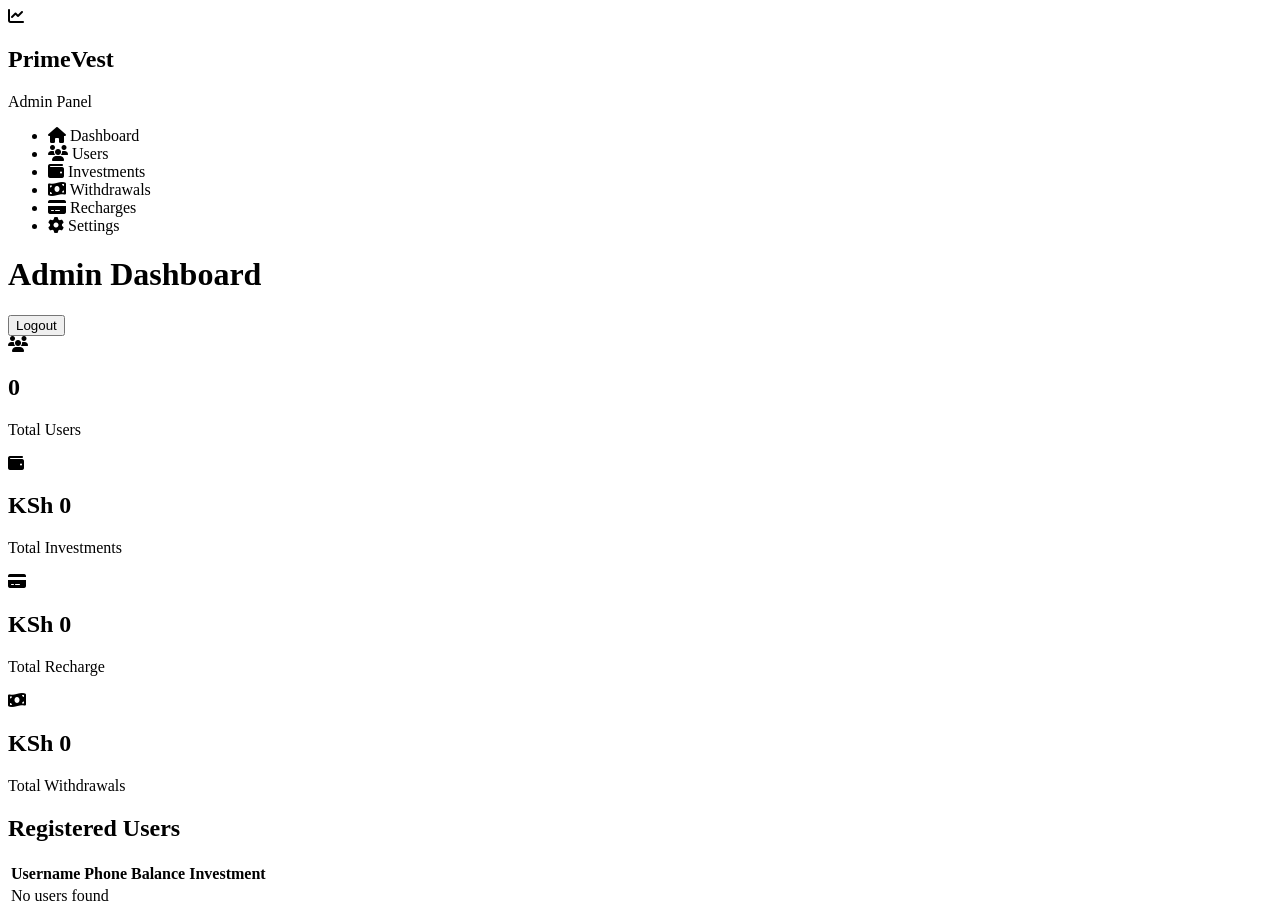
==== admin/index.html @ 16ab5463 "Create index.html" ====
<!DOCTYPE html>
<html lang="en">

<head>

<meta charset="UTF-8">
<meta name="viewport" content="width=device-width, initial-scale=1.0">

<title>PrimeVest Admin Dashboard</title>

<link rel="stylesheet" href="css/admin.css">

<link rel="stylesheet"
href="https://cdnjs.cloudflare.com/ajax/libs/font-awesome/6.6.0/css/all.min.css">

</head>

<body>

<!-- Sidebar -->

<div class="sidebar">

<div class="logo">

<i class="fas fa-chart-line"></i>

<h2>PrimeVest</h2>

<p>Admin Panel</p>

</div>

<ul>

<li class="active">
<i class="fas fa-home"></i>
Dashboard
</li>

<li>
<i class="fas fa-users"></i>
Users
</li>

<li>
<i class="fas fa-wallet"></i>
Investments
</li>

<li>
<i class="fas fa-money-bill-wave"></i>
Withdrawals
</li>

<li>
<i class="fas fa-credit-card"></i>
Recharges
</li>

<li>
<i class="fas fa-cog"></i>
Settings
</li>

</ul>

</div>

<!-- Main Content -->

<div class="main">

<header>

<h1>Admin Dashboard</h1>

<button id="logoutBtn">
Logout
</button>

</header>

<!-- Dashboard Cards -->

<div class="cards">

<div class="card">

<i class="fas fa-users"></i>

<h2 id="totalUsers">0</h2>

<p>Total Users</p>

</div>

<div class="card">

<i class="fas fa-wallet"></i>

<h2 id="totalInvestment">KSh 0</h2>

<p>Total Investments</p>

</div>

<div class="card">

<i class="fas fa-credit-card"></i>

<h2 id="totalRecharge">KSh 0</h2>

<p>Total Recharge</p>

</div>

<div class="card">

<i class="fas fa-money-bill-wave"></i>

<h2 id="totalWithdraw">KSh 0</h2>

<p>Total Withdrawals</p>

</div>

</div>

<!-- Recent Users -->

<div class="table-box">

<h2>Registered Users</h2>

<table>

<thead>

<tr>

<th>Username</th>

<th>Phone</th>

<th>Balance</th>

<th>Investment</th>

</tr>

</thead>

<tbody id="usersTable">

<tr>

<td colspan="4">
No users found
</td>

</tr>

</tbody>

</table>

</div>

</div>

<script src="js/admin.js"></script>

</body>

</html>
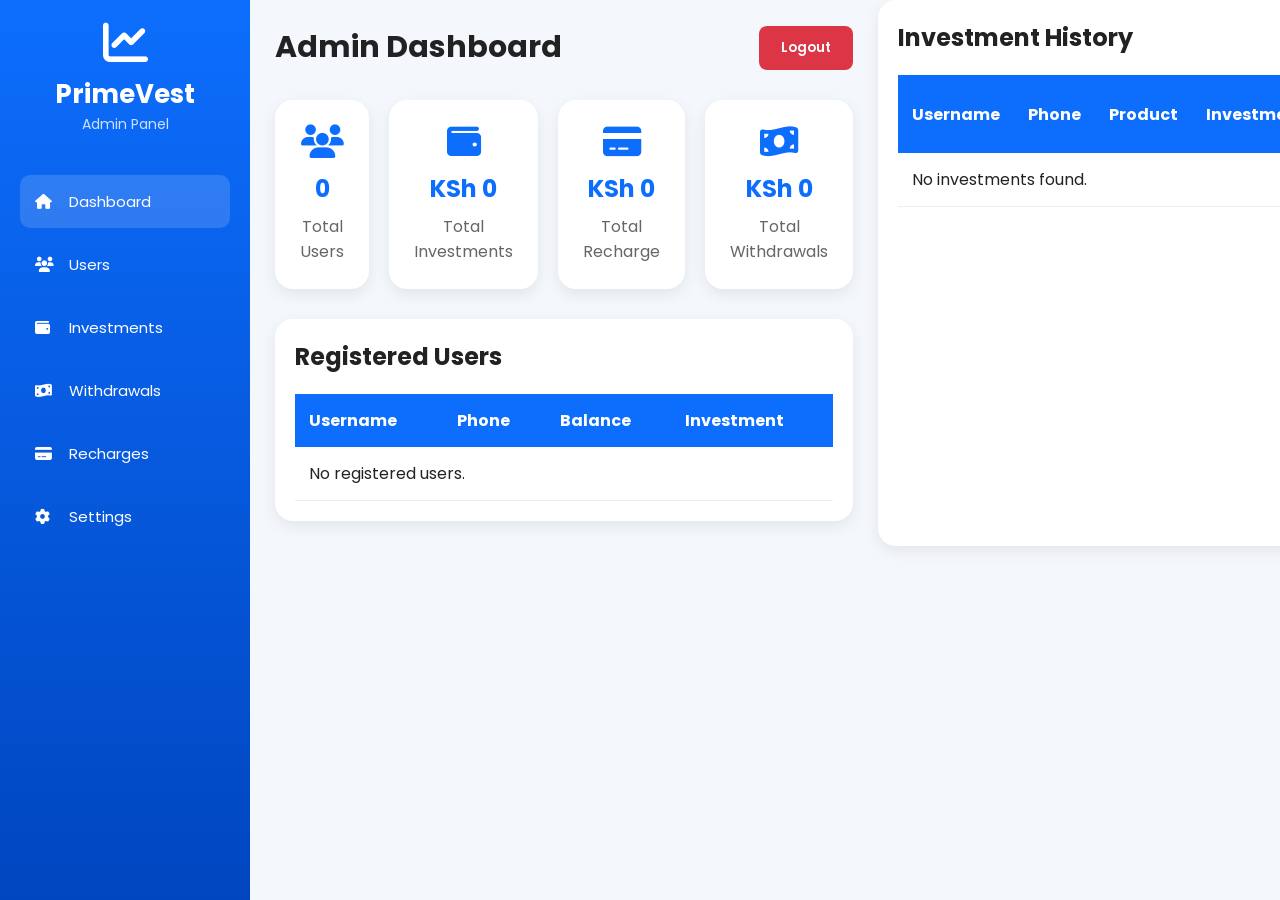
==== commit 35279549: "Update index.html" ====
--- a/admin/index.html
+++ b/admin/index.html
@@ -174,3 +174,49 @@
 </body>
 
 </html>
+
+<!-- INVESTMENT TABLE -->
+
+<div class="table-box">
+
+<h2>Investment History</h2>
+
+<table>
+
+<thead>
+
+<tr>
+
+<th>Username</th>
+
+<th>Phone</th>
+
+<th>Product</th>
+
+<th>Investment</th>
+
+<th>Daily Income</th>
+
+<th>Purchase Date</th>
+
+</tr>
+
+</thead>
+
+<tbody id="investmentTable">
+
+<tr>
+
+<td colspan="6">
+
+No investments found.
+
+</td>
+
+</tr>
+
+</tbody>
+
+</table>
+
+</div>
--- a/admin/css/admin.css
+++ b/admin/css/admin.css
@@ -0,0 +1,232 @@
+/* Google Font */
+@import url('https://fonts.googleapis.com/css2?family=Poppins:wght@300;400;500;600;700&display=swap');
+
+*{
+    margin:0;
+    padding:0;
+    box-sizing:border-box;
+    font-family:'Poppins',sans-serif;
+}
+
+body{
+    display:flex;
+    background:#f4f7fc;
+    color:#222;
+}
+
+/* =========================
+   SIDEBAR
+========================= */
+
+.sidebar{
+    width:250px;
+    min-height:100vh;
+    background:linear-gradient(180deg,#0d6efd,#0046c0);
+    color:#fff;
+    position:fixed;
+    left:0;
+    top:0;
+    padding:20px;
+}
+
+.logo{
+    text-align:center;
+    margin-bottom:40px;
+}
+
+.logo i{
+    font-size:45px;
+    margin-bottom:10px;
+}
+
+.logo h2{
+    font-size:26px;
+}
+
+.logo p{
+    font-size:14px;
+    opacity:.8;
+}
+
+.sidebar ul{
+    list-style:none;
+}
+
+.sidebar li{
+    padding:15px;
+    border-radius:10px;
+    margin-bottom:10px;
+    cursor:pointer;
+    transition:.3s;
+    font-size:15px;
+}
+
+.sidebar li i{
+    width:30px;
+}
+
+.sidebar li:hover,
+.sidebar li.active{
+    background:rgba(255,255,255,.15);
+}
+
+/* =========================
+   MAIN
+========================= */
+
+.main{
+    margin-left:250px;
+    width:calc(100% - 250px);
+    padding:25px;
+}
+
+/* HEADER */
+
+header{
+    display:flex;
+    justify-content:space-between;
+    align-items:center;
+    margin-bottom:30px;
+}
+
+header h1{
+    font-size:30px;
+}
+
+#logoutBtn{
+    border:none;
+    background:#dc3545;
+    color:#fff;
+    padding:12px 22px;
+    border-radius:8px;
+    cursor:pointer;
+    font-weight:600;
+}
+
+#logoutBtn:hover{
+    background:#b52b38;
+}
+
+/* =========================
+   CARDS
+========================= */
+
+.cards{
+    display:grid;
+    grid-template-columns:repeat(4,1fr);
+    gap:20px;
+    margin-bottom:30px;
+}
+
+.card{
+    background:#fff;
+    border-radius:18px;
+    padding:25px;
+    text-align:center;
+    box-shadow:0 5px 15px rgba(0,0,0,.08);
+    transition:.3s;
+}
+
+.card:hover{
+    transform:translateY(-5px);
+}
+
+.card i{
+    font-size:34px;
+    color:#0d6efd;
+    margin-bottom:12px;
+}
+
+.card h2{
+    margin-bottom:8px;
+    color:#0d6efd;
+}
+
+.card p{
+    color:#666;
+}
+
+/* =========================
+   TABLE
+========================= */
+
+.table-box{
+    background:#fff;
+    border-radius:18px;
+    padding:20px;
+    box-shadow:0 5px 15px rgba(0,0,0,.08);
+}
+
+.table-box h2{
+    margin-bottom:20px;
+}
+
+table{
+    width:100%;
+    border-collapse:collapse;
+}
+
+th{
+    background:#0d6efd;
+    color:#fff;
+    padding:14px;
+    text-align:left;
+}
+
+td{
+    padding:14px;
+    border-bottom:1px solid #eee;
+}
+
+tr:hover{
+    background:#f5f8ff;
+}
+
+/* =========================
+   RESPONSIVE
+========================= */
+
+@media(max-width:992px){
+
+    .cards{
+        grid-template-columns:repeat(2,1fr);
+    }
+
+}
+
+@media(max-width:768px){
+
+    body{
+        display:block;
+    }
+
+    .sidebar{
+        position:relative;
+        width:100%;
+        min-height:auto;
+    }
+
+    .main{
+        width:100%;
+        margin-left:0;
+    }
+
+    header{
+        flex-direction:column;
+        align-items:flex-start;
+        gap:15px;
+    }
+
+    .cards{
+        grid-template-columns:1fr;
+    }
+
+    .table-box{
+        overflow-x:auto;
+    }
+
+    table{
+        min-width:700px;
+    }
+
+}
